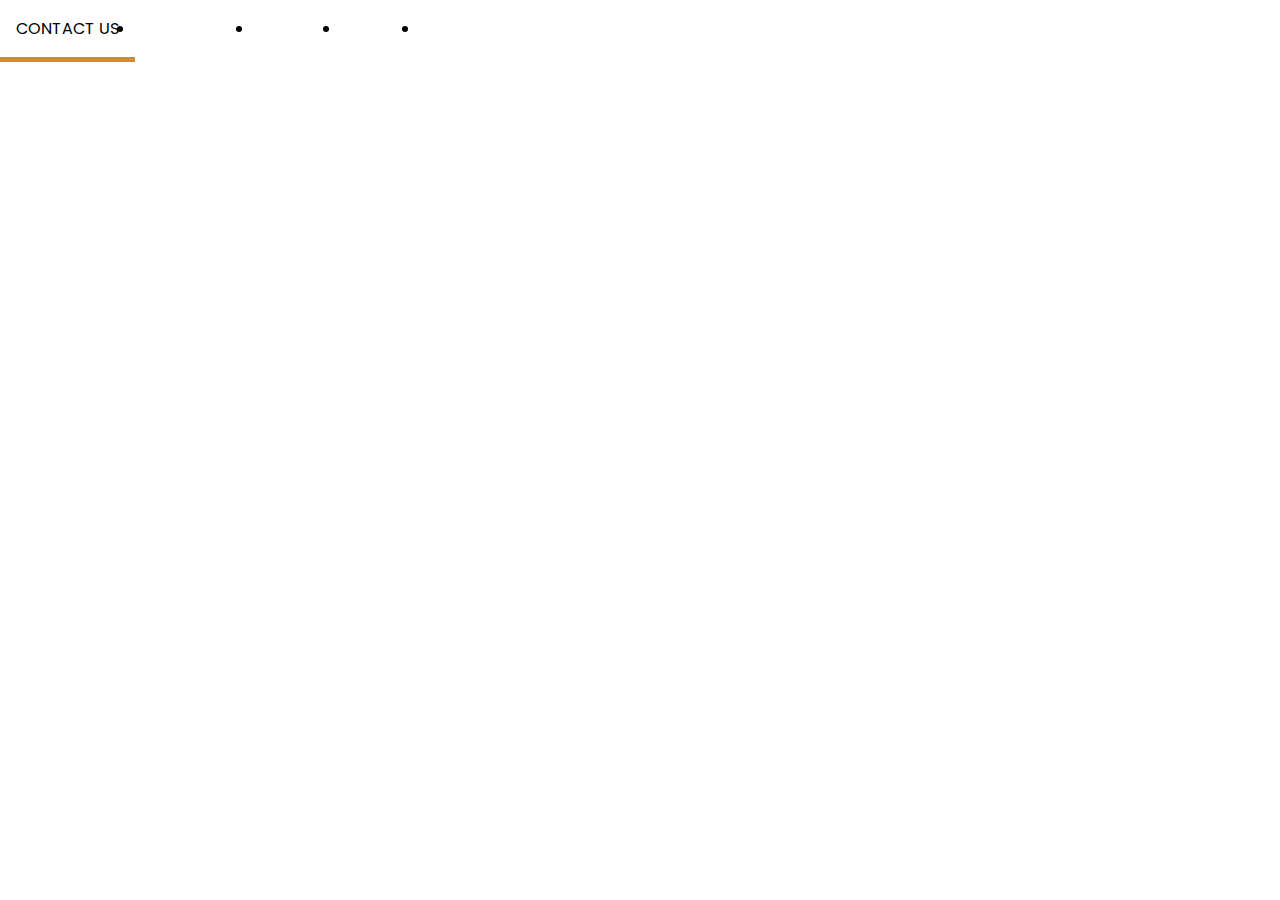
==== about.html @ cddb2f87 "Create about.html" ====
<!DOCTYPE html>
<html lang="en">

<head>
    <meta charset="UTF-8">
    <meta name="viewport" content="width=device-width, initial-scale=1.0">
    <link rel="stylesheet" href="styles.css">
    <title>About Us </title>
</head>

<body>
    <div>
        <ul>
            <li><a href="contact.html">CONTACT US</a></li>
            <li><a href="solutions.html">SOLUTIONS</a></li>
            <li><a href="about.html">ABOUT</a></li>
            <li><a href="index.html">HOME</a></li>
            <li><a herf="news.html">NEWS</a></li>
            </ul>
        </div>

    <h1>ABOUT ME</h1>
    <p>Welcome to this portal, where our commitment is rooted in addressing the critical issue of water scarcity
        worldwide. Our diverse team of experts brings together a wealth of knowledge in water management, environmental
        science, and cutting-edge technology. With a shared passion for sustainability, we have united to form a
        collective force dedicated to making a positive impact on the future of our planet</p>

    <h2>MY QUALIFICATIONS</h2>
    <p>At the heart of our mission is a belief in the power of education, collaboration, and advocacy. We strive to
        raise awareness about the global water crisis, implement innovative solutions, and empower communities to manage
        their water resources responsibly. Our vision extends beyond immediate relief, focusing on sustainable practices
        that ensure a lasting, positive change for generations to come</p>

    <h2>MY GOALS</h2>
    <p>
        Our team is comprised of individuals with extensive experience and a shared commitment to addressing the water
        crisis. From environmental scientists to technology specialists, each member contributes a unique perspective
        and skill set, making us a formidable force in the pursuit of sustainable water management solutions
    </p>

</body>

</html>
---- styles.css ----
@import url('https://fonts.googleapis.com/css2?family=Poppins:wght@400;700&display=swap');

* {
  margin: 0;
  padding: 0;
  box-sizing: border-box;
}

body {
  font-family: 'Poppins', sans-serif;
  background: url('bg.jpg') no-repeat center center fixed;
  -webkit-background-size: cover;
  -moz-background-size: cover;
  -o-background-size: cover;
  background-size: cover;
}

h1 {
  color: #fff;
  text-align: center;
  padding-top: 100px;
  font-size: 48px;
}

h2 {
  color: #fff;
  text-align: center;
  padding-top: 50px;
  font-size: 32px;
}

p {
  color: #fff;
  text-align: justify;
  padding: 0 50px;
  font-size: 24px;
  line-height: 36px;
}

nav {
  list-style: none;
  position: absolute;
  top: 50%;
  left: 50%;
  transform: translate(-50%, -50%);
}

li {
  float: left;
}

a {
  text-decoration: none;
  color: #fff;
  padding: 16px;
  display: block;
}

a:hover {
  background-color: #fff;
  color: #000;
  border-bottom: 5px solid #cd921e;
}

a:active {
  background-color: #cd921e;
  color: #fff;
  border-bottom: 5px solid #fff;
}

.center {
  display: flex;
  align-items: center;
  justify-content: center;
  background-image: url('bg.jpg');
  background-size: cover;
  background-position: center;
}

img {
  max-width: 500px;
  display: block;
  margin-left: auto;
  margin-right: auto;
  width: 50%;
}
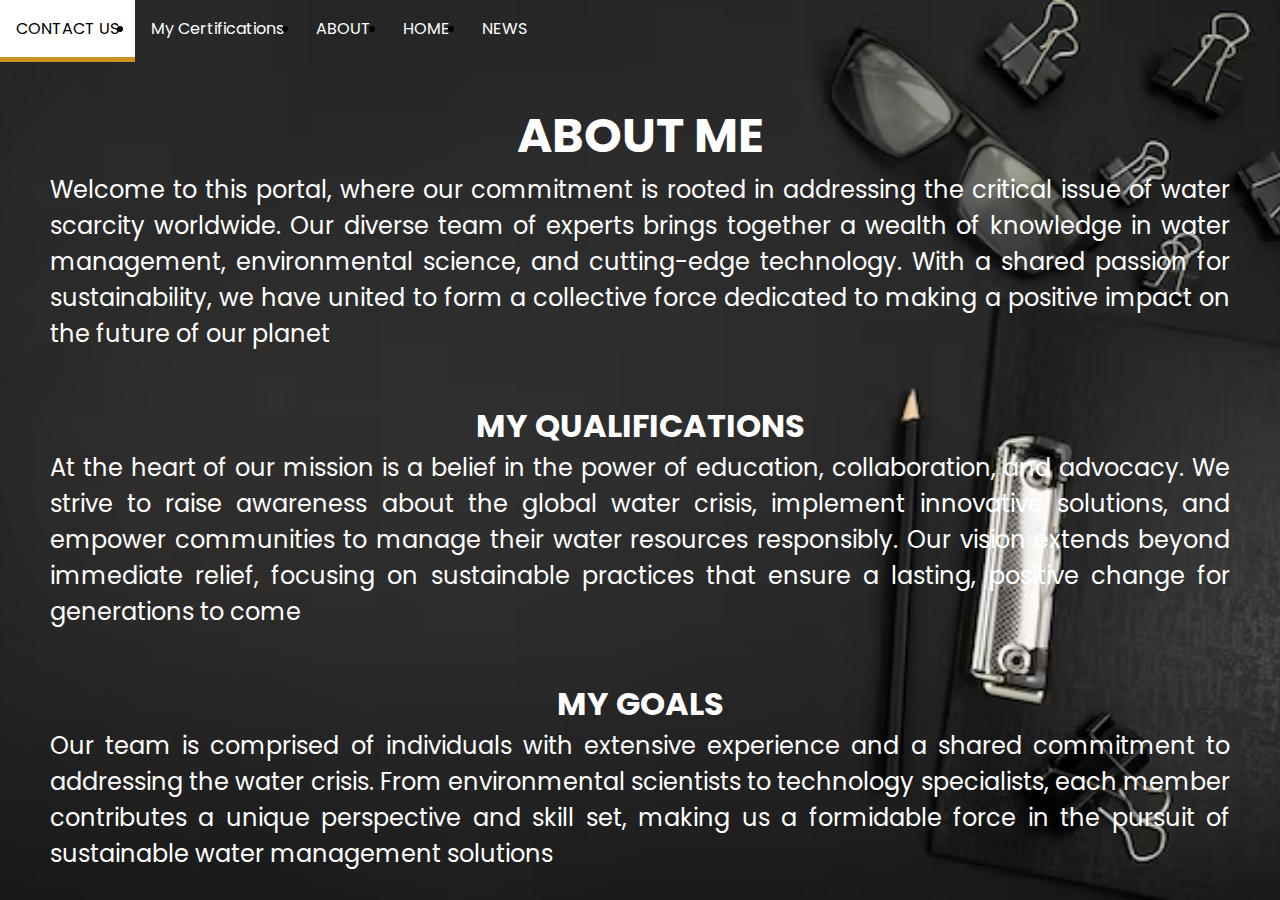
==== commit dcd0411a: "Update about.html" ====
--- a/about.html
+++ b/about.html
@@ -12,7 +12,7 @@
     <div>
         <ul>
             <li><a href="contact.html">CONTACT US</a></li>
-            <li><a href="solutions.html">SOLUTIONS</a></li>
+            <li><a href="my certification.html">My Certifications</a></li>
             <li><a href="about.html">ABOUT</a></li>
             <li><a href="index.html">HOME</a></li>
             <li><a herf="news.html">NEWS</a></li>
--- a/styles.css
+++ b/styles.css
@@ -78,9 +78,9 @@
 }
 
 img {
-  max-width: 500px;
-  display: block;
+  max-width: 1000px;
+  display: inline-block;
   margin-left: auto;
   margin-right: auto;
-  width: 50%;
+  width: 100%;
 }
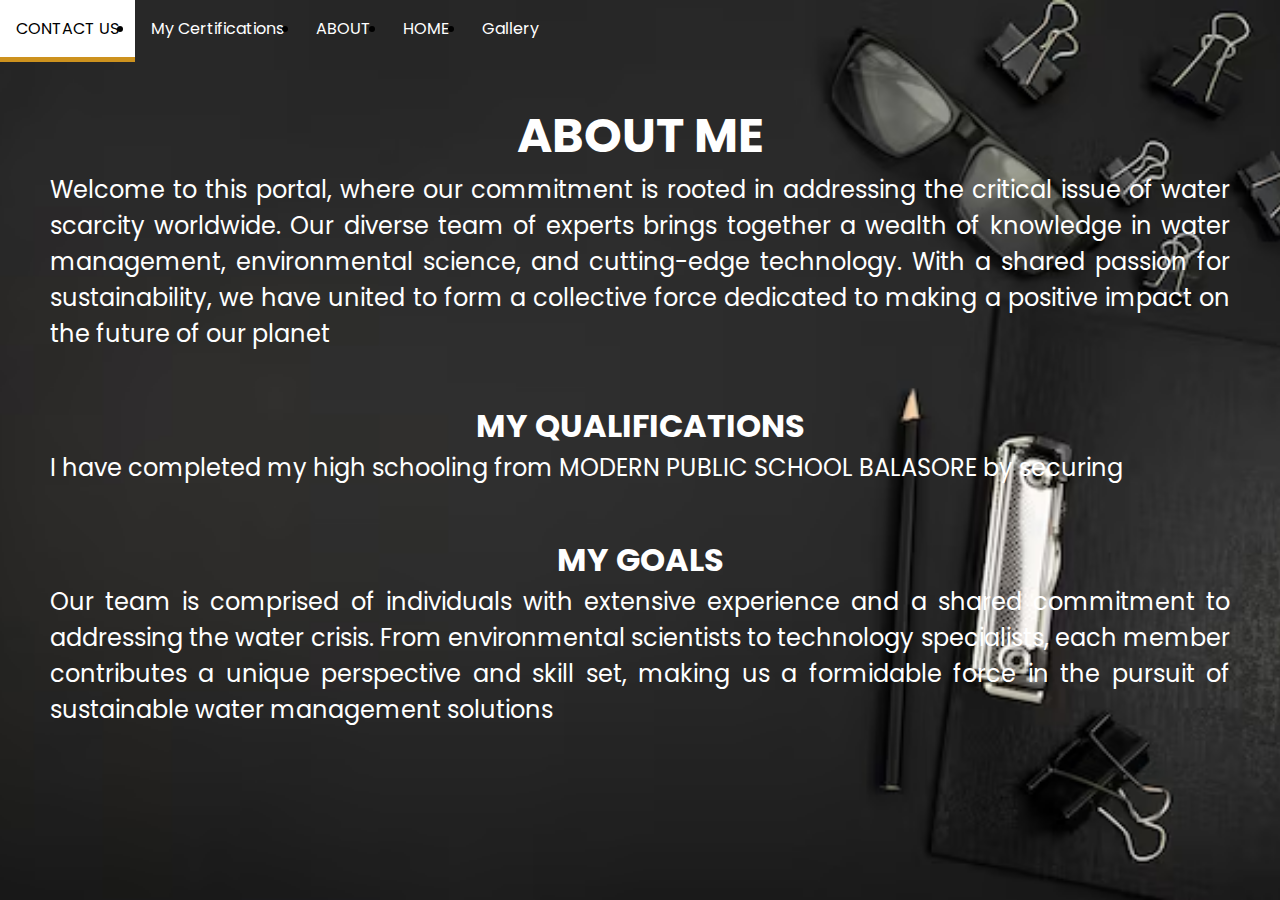
==== commit 3980704d: "Update about.html" ====
--- a/about.html
+++ b/about.html
@@ -15,7 +15,7 @@
             <li><a href="my certification.html">My Certifications</a></li>
             <li><a href="about.html">ABOUT</a></li>
             <li><a href="index.html">HOME</a></li>
-            <li><a herf="news.html">NEWS</a></li>
+            <li><a herf="news.html">Gallery</a></li>
             </ul>
         </div>
 
@@ -26,10 +26,7 @@
         collective force dedicated to making a positive impact on the future of our planet</p>
 
     <h2>MY QUALIFICATIONS</h2>
-    <p>At the heart of our mission is a belief in the power of education, collaboration, and advocacy. We strive to
-        raise awareness about the global water crisis, implement innovative solutions, and empower communities to manage
-        their water resources responsibly. Our vision extends beyond immediate relief, focusing on sustainable practices
-        that ensure a lasting, positive change for generations to come</p>
+    <p>I have completed my high schooling from MODERN PUBLIC SCHOOL BALASORE by securing </p>
 
     <h2>MY GOALS</h2>
     <p>
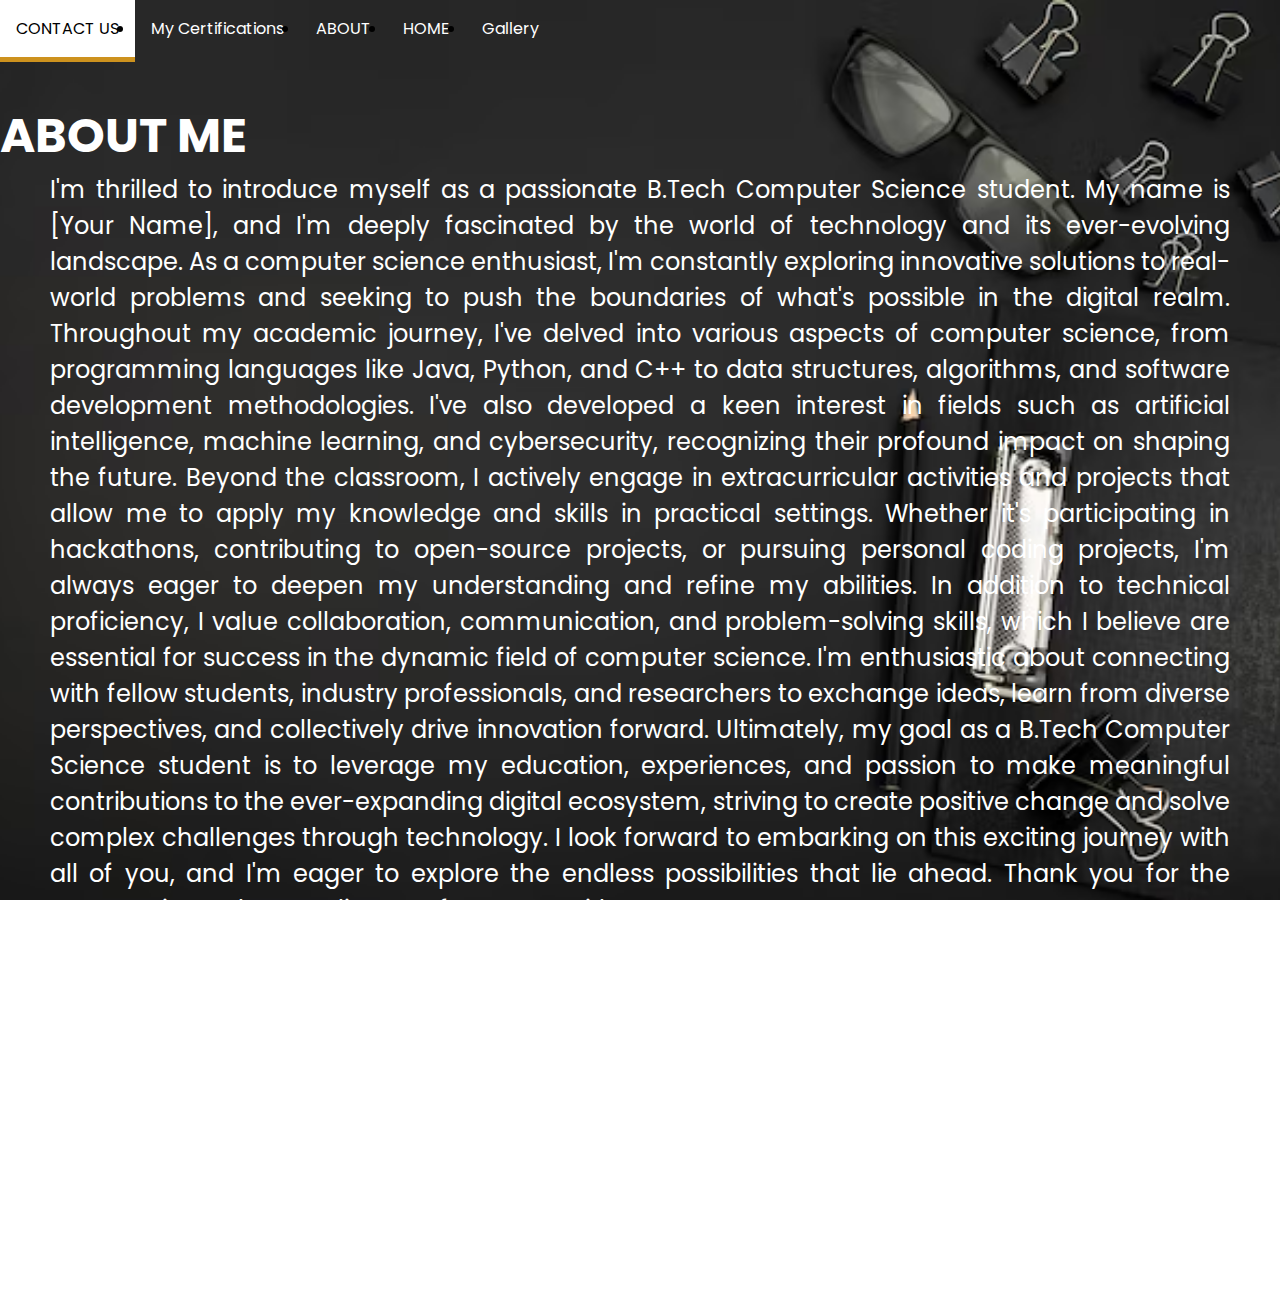
==== commit b9b3fda5: "Update about.html" ====
--- a/about.html
+++ b/about.html
@@ -20,10 +20,12 @@
         </div>
 
     <h1>ABOUT ME</h1>
-    <p>Welcome to this portal, where our commitment is rooted in addressing the critical issue of water scarcity
-        worldwide. Our diverse team of experts brings together a wealth of knowledge in water management, environmental
-        science, and cutting-edge technology. With a shared passion for sustainability, we have united to form a
-        collective force dedicated to making a positive impact on the future of our planet</p>
+    <p> I'm thrilled to introduce myself as a passionate B.Tech Computer Science student. My name is [Your Name], and I'm deeply fascinated by the world of technology and its ever-evolving landscape. As a computer science enthusiast, I'm constantly exploring innovative solutions to real-world problems and seeking to push the boundaries of what's possible in the digital realm.
+Throughout my academic journey, I've delved into various aspects of computer science, from programming languages like Java, Python, and C++ to data structures, algorithms, and software development methodologies. I've also developed a keen interest in fields such as artificial intelligence, machine learning, and cybersecurity, recognizing their profound impact on shaping the future.
+Beyond the classroom, I actively engage in extracurricular activities and projects that allow me to apply my knowledge and skills in practical settings. Whether it's participating in hackathons, contributing to open-source projects, or pursuing personal coding projects, I'm always eager to deepen my understanding and refine my abilities.
+In addition to technical proficiency, I value collaboration, communication, and problem-solving skills, which I believe are essential for success in the dynamic field of computer science. I'm enthusiastic about connecting with fellow students, industry professionals, and researchers to exchange ideas, learn from diverse perspectives, and collectively drive innovation forward.
+Ultimately, my goal as a B.Tech Computer Science student is to leverage my education, experiences, and passion to make meaningful contributions to the ever-expanding digital ecosystem, striving to create positive change and solve complex challenges through technology.
+I look forward to embarking on this exciting journey with all of you, and I'm eager to explore the endless possibilities that lie ahead. Thank you for the opportunity to share a glimpse of my story with you! </p>
 
     <h2>MY QUALIFICATIONS</h2>
     <p>I have completed my high schooling from MODERN PUBLIC SCHOOL BALASORE by securing </p>
--- a/styles.css
+++ b/styles.css
@@ -17,7 +17,7 @@
 
 h1 {
   color: #fff;
-  text-align: center;
+  text-align: top;
   padding-top: 100px;
   font-size: 48px;
 }
@@ -68,7 +68,7 @@
   border-bottom: 5px solid #fff;
 }
 
-.center {
+center {
   display: flex;
   align-items: center;
   justify-content: center;
@@ -84,3 +84,15 @@
   margin-right: auto;
   width: 100%;
 }
+.gallery{
+  width: 50%;
+  margin: 100px auto 50px;
+  display: grid;
+  grid-template-coloumns: repeat(auto-fit, minmax(250px, 1fr));
+  grid-auto-rows: 120px;
+}
+.gallery{
+  width: 100%;
+  cursor: pointer;
+}
+  
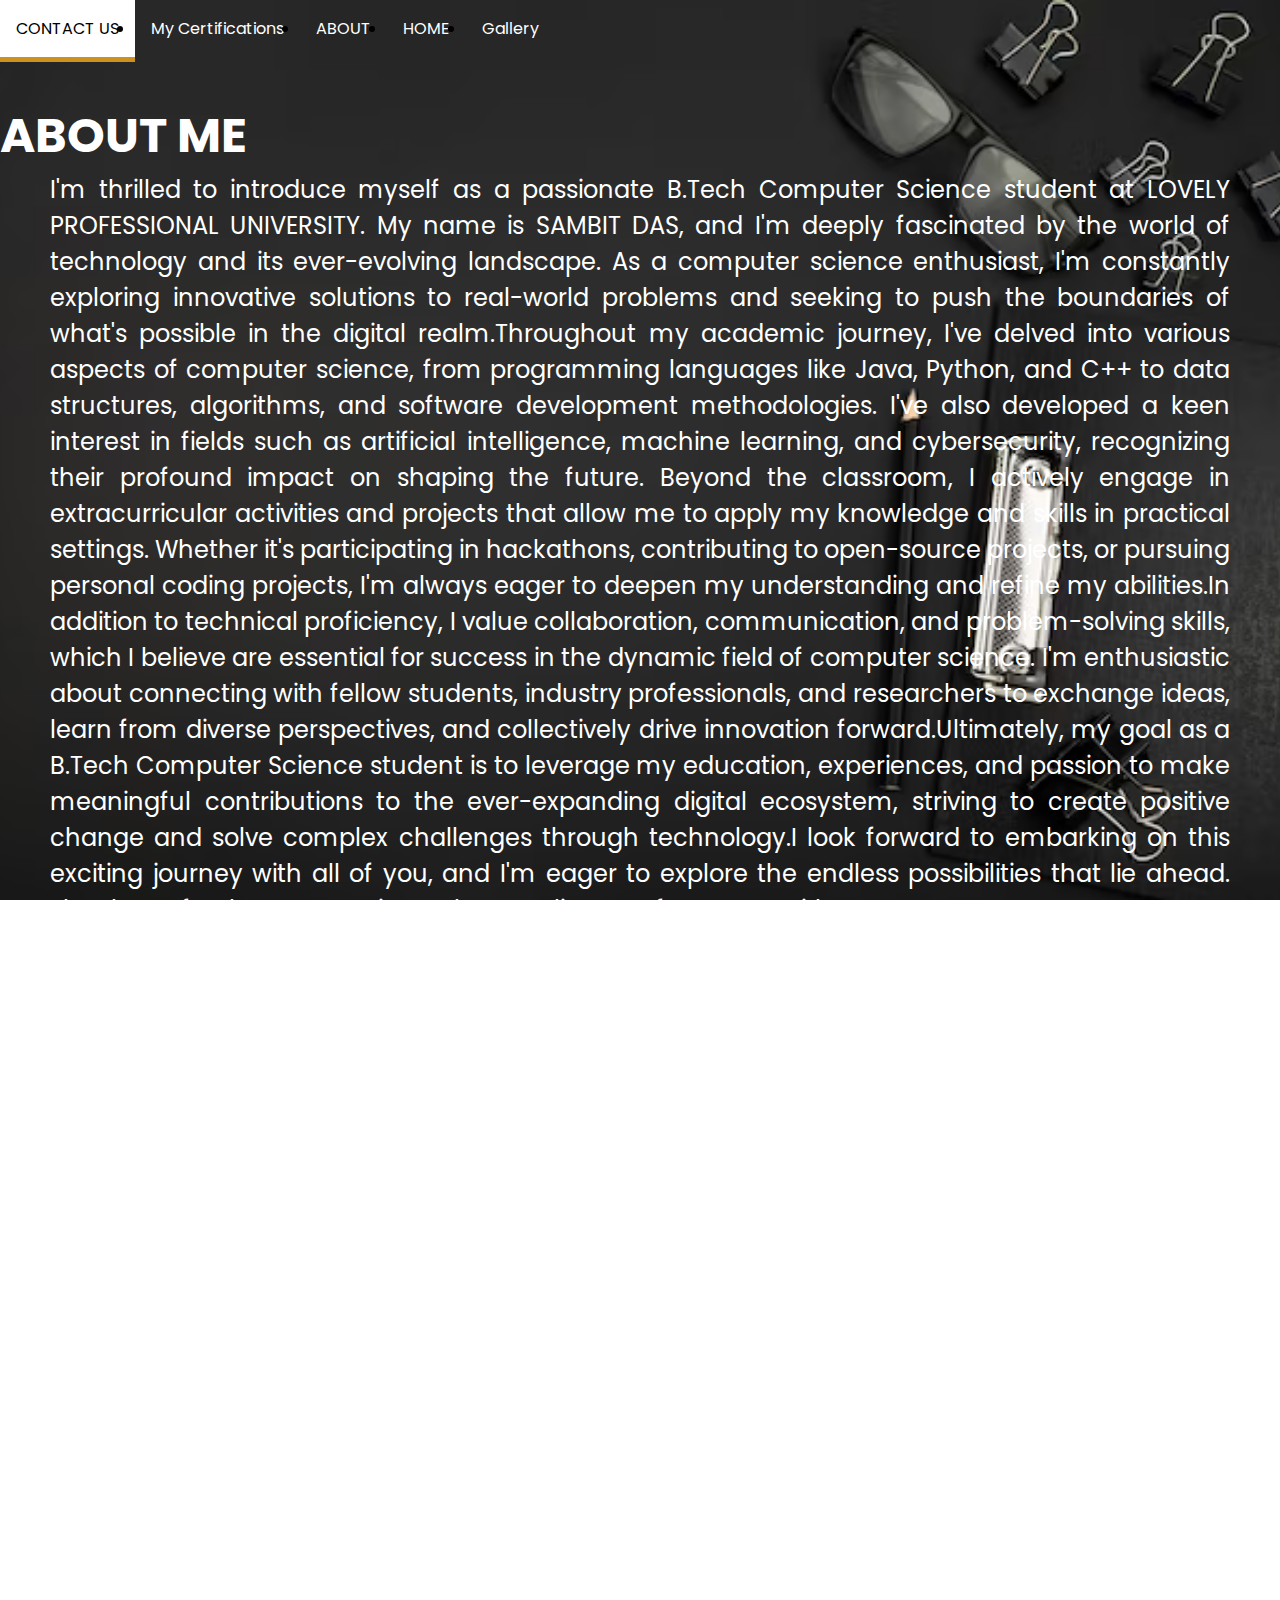
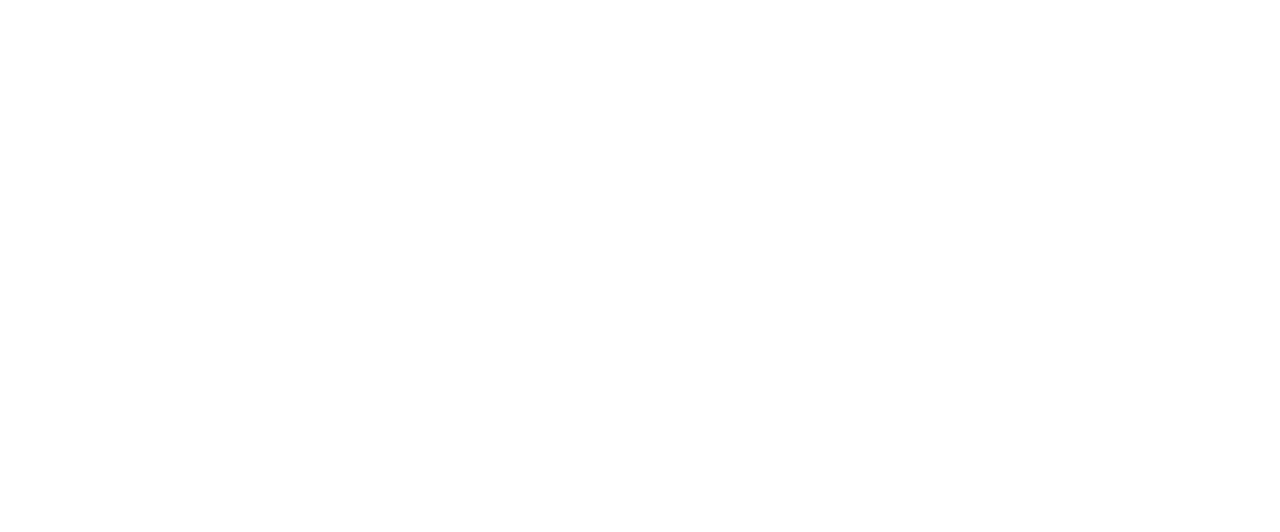
==== commit d10be5ce: "Update about.html" ====
--- a/about.html
+++ b/about.html
@@ -20,21 +20,29 @@
         </div>
 
     <h1>ABOUT ME</h1>
-    <p> I'm thrilled to introduce myself as a passionate B.Tech Computer Science student. My name is [Your Name], and I'm deeply fascinated by the world of technology and its ever-evolving landscape. As a computer science enthusiast, I'm constantly exploring innovative solutions to real-world problems and seeking to push the boundaries of what's possible in the digital realm.
-Throughout my academic journey, I've delved into various aspects of computer science, from programming languages like Java, Python, and C++ to data structures, algorithms, and software development methodologies. I've also developed a keen interest in fields such as artificial intelligence, machine learning, and cybersecurity, recognizing their profound impact on shaping the future.
-Beyond the classroom, I actively engage in extracurricular activities and projects that allow me to apply my knowledge and skills in practical settings. Whether it's participating in hackathons, contributing to open-source projects, or pursuing personal coding projects, I'm always eager to deepen my understanding and refine my abilities.
-In addition to technical proficiency, I value collaboration, communication, and problem-solving skills, which I believe are essential for success in the dynamic field of computer science. I'm enthusiastic about connecting with fellow students, industry professionals, and researchers to exchange ideas, learn from diverse perspectives, and collectively drive innovation forward.
-Ultimately, my goal as a B.Tech Computer Science student is to leverage my education, experiences, and passion to make meaningful contributions to the ever-expanding digital ecosystem, striving to create positive change and solve complex challenges through technology.
-I look forward to embarking on this exciting journey with all of you, and I'm eager to explore the endless possibilities that lie ahead. Thank you for the opportunity to share a glimpse of my story with you! </p>
+    <p> I'm thrilled to introduce myself as a passionate B.Tech Computer Science student at LOVELY PROFESSIONAL UNIVERSITY. My name is SAMBIT DAS, and I'm deeply fascinated by the world of technology and its ever-evolving landscape. As a computer science enthusiast,
+        I'm constantly exploring innovative solutions to real-world problems and seeking to push the boundaries of what's possible in the digital realm.Throughout my academic journey, I've delved into various aspects of computer science, from programming languages like
+        Java, Python, and C++ to data structures, algorithms, and software development methodologies. I've also developed a keen interest in fields such as artificial intelligence, machine learning, and cybersecurity, recognizing their profound impact on shaping the future.
+        Beyond the classroom, I actively engage in extracurricular activities and projects that allow me to apply my knowledge and skills in practical settings. Whether it's participating in hackathons, contributing to open-source projects, or pursuing personal coding projects,
+        I'm always eager to deepen my understanding and refine my abilities.In addition to technical proficiency, I value collaboration, communication, and problem-solving skills, which I believe are essential for success in the dynamic field of computer science. I'm enthusiastic
+        about connecting with fellow students, industry professionals, and researchers to exchange ideas, learn from diverse perspectives, and collectively drive innovation forward.Ultimately, my goal as a B.Tech Computer Science student is to leverage my education, experiences,
+        and passion to make meaningful contributions to the ever-expanding digital ecosystem, striving to create positive change and solve complex challenges through technology.I look forward to embarking on this exciting journey with all of you, and I'm eager to explore the endless
+        possibilities that lie ahead. Thank you for the opportunity to share a glimpse of my story with you! </p>
 
     <h2>MY QUALIFICATIONS</h2>
-    <p>I have completed my high schooling from MODERN PUBLIC SCHOOL BALASORE by securing </p>
+    <p>I have completed my high schooling from MODERN PUBLIC SCHOOL BALASORE by securing 70% in 2021, then I decided to complete my higher secondary schooling at KIIT INTERNATIONAL SCHOOL, BHUBNESWAREW, there i have secured 82% in 2023
+    I have also secured 72 percentile in JEE Mains. </p>
 
     <h2>MY GOALS</h2>
     <p>
-        Our team is comprised of individuals with extensive experience and a shared commitment to addressing the water
-        crisis. From environmental scientists to technology specialists, each member contributes a unique perspective
-        and skill set, making us a formidable force in the pursuit of sustainable water management solutions
+        As a student in the dynamic field of computer science, my overarching goal is to absorb knowledge like a sponge and cultivate a comprehensive understanding of the core principles, methodologies, and emerging trends within the discipline. From mastering fundamental concepts like
+        data structures and algorithms to delving into specialized domains such as artificial intelligence, cybersecurity, and software engineering, I am committed to acquiring a well-rounded education that prepares me for the challenges and opportunities ahead.Beyond acquiring theoretical knowledge,
+        I am deeply invested in applying my skills in practical settings and real-world scenarios. Whether through hands-on projects, internships, or collaborative initiatives, I seek to bridge the gap between theory and practice, honing my problem-solving abilities and gaining invaluable experience
+        in tackling complex technical challenges.One of my primary objectives as a B.Tech Computer Science student is to foster a growth mindset and cultivate a lifelong passion for learning and innovation. I believe that the field of computer science is constantly evolving, and staying abreast of the
+        latest advancements and breakthroughs is essential for personal and professional growth. Through continuous self-improvement, I aim to not only adapt to change but also drive it, pushing the boundaries of what is possible and contributing to the advancement of technology.Moreover, I am deeply 
+        committed to making a positive impact on society through my knowledge and expertise in computer science. Whether it's developing software solutions to address social issues, promoting accessibility and inclusivity in technology, or advocating for ethical and responsible use of artificial intelligence,
+        I aspire to leverage my skills for the betterment of humanity.In essence, my goal as a B.Tech Computer Science student is not merely to earn a degree but to embark on a transformative journey of self-discovery, innovation, and service. I am excited about the endless possibilities that lie ahead and am 
+        eager to collaborate with fellow students, mentors, and industry professionals in pursuit of excellence and positive change.Thank you for allowing me to share my aspirations with you, and I look forward to embarking on this exciting journey together!
     </p>
 
 </body>
